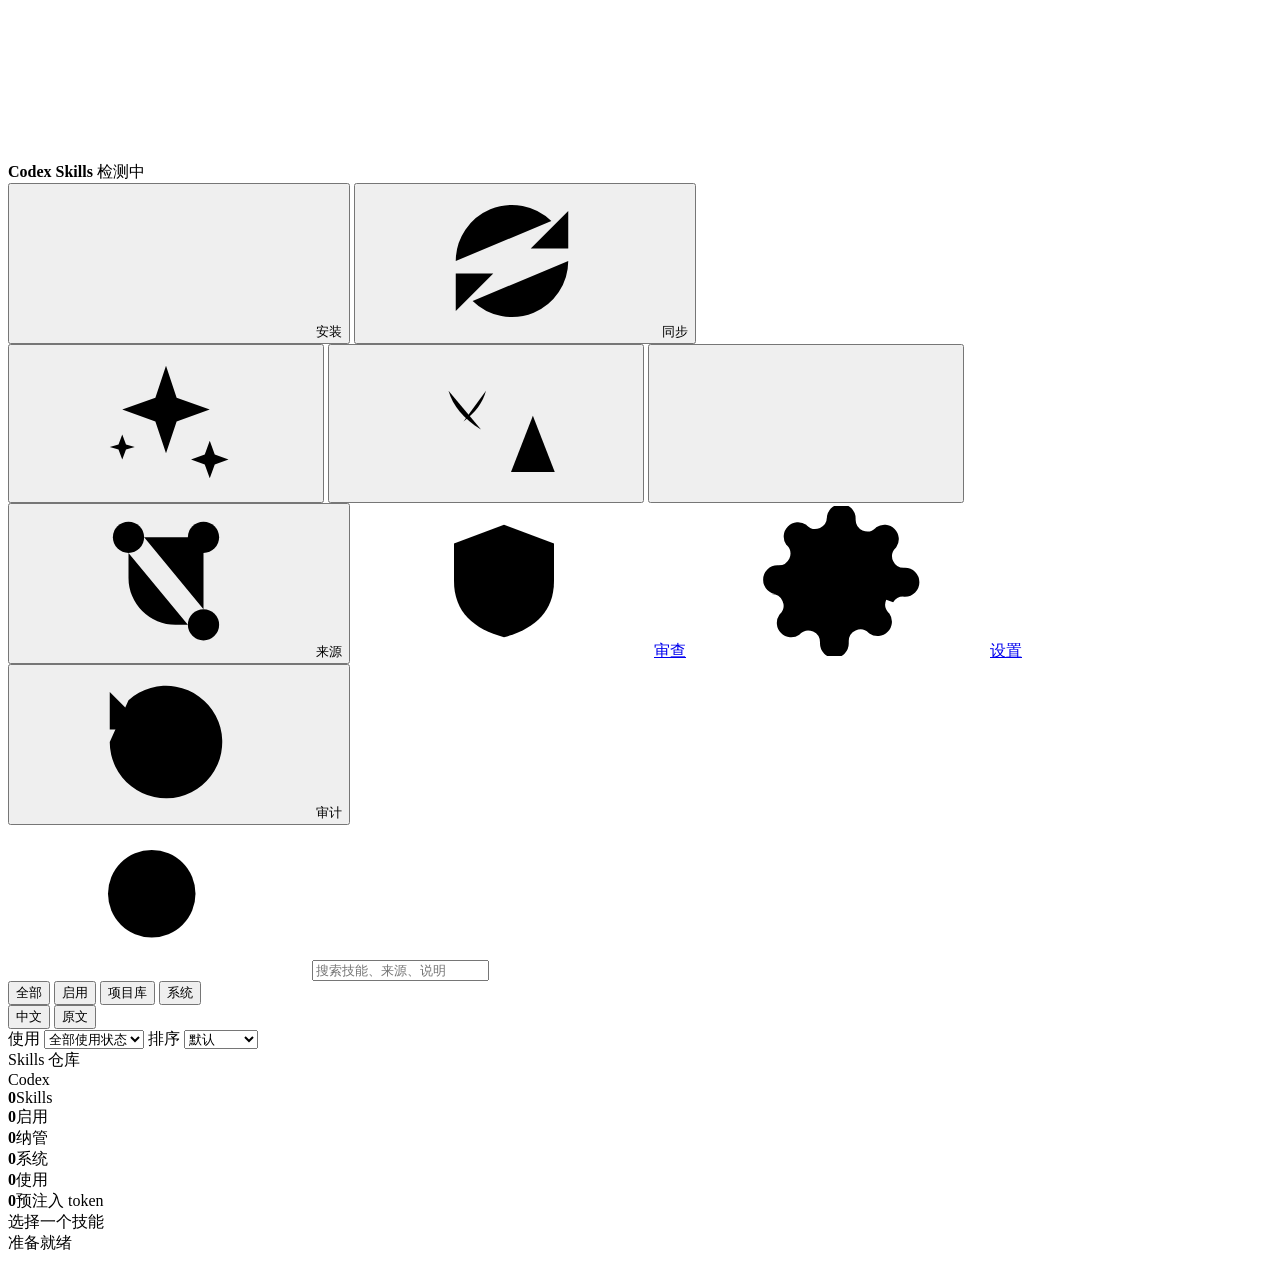
==== public/index.html @ 54abeb96 "feat: 增加 skills token 占用统计" ====
<!doctype html>
<html lang="zh-CN">
  <head>
    <meta charset="utf-8" />
    <meta name="viewport" content="width=device-width, initial-scale=1" />
    <title>Codex Skills Manager</title>
    <link rel="icon" href="/favicon.svg" type="image/svg+xml" />
    <link rel="stylesheet" href="/styles.css" />
  </head>
  <body>
    <svg class="icon-sprite" aria-hidden="true">
      <symbol id="icon-plus" viewBox="0 0 24 24">
        <path d="M12 5v14M5 12h14" />
      </symbol>
      <symbol id="icon-minus" viewBox="0 0 24 24">
        <path d="M5 12h14" />
      </symbol>
      <symbol id="icon-refresh" viewBox="0 0 24 24">
        <path d="M21 12a9 9 0 0 1-15.3 6.4M3 12A9 9 0 0 1 18.3 5.6" />
        <path d="M21 4v6h-6M3 20v-6h6" />
      </symbol>
      <symbol id="icon-history" viewBox="0 0 24 24">
        <path d="M3 12a9 9 0 1 0 3-6.7" />
        <path d="M3 4v6h6M12 7v6l4 2" />
      </symbol>
      <symbol id="icon-git-branch" viewBox="0 0 24 24">
        <circle cx="6" cy="5" r="2.5" />
        <circle cx="18" cy="19" r="2.5" />
        <circle cx="18" cy="5" r="2.5" />
        <path d="M6 7.5v4a7.5 7.5 0 0 0 7.5 7.5H15.5M8.5 5H15.5A2.5 2.5 0 0 1 18 7.5v9" />
      </symbol>
      <symbol id="icon-power" viewBox="0 0 24 24">
        <path d="M12 2v10" />
        <path d="M18.4 6.6a9 9 0 1 1-12.8 0" />
      </symbol>
      <symbol id="icon-slash" viewBox="0 0 24 24">
        <circle cx="12" cy="12" r="9" />
        <path d="M5.7 5.7 18.3 18.3" />
      </symbol>
      <symbol id="icon-search" viewBox="0 0 24 24">
        <circle cx="11" cy="11" r="7" />
        <path d="M16.5 16.5 21 21" />
      </symbol>
      <symbol id="icon-sparkles" viewBox="0 0 24 24">
        <path d="M12 3l1.7 5.1L19 10l-5.3 1.9L12 17l-1.7-5.1L5 10l5.3-1.9L12 3Z" />
        <path d="M19 15l.8 2.2L22 18l-2.2.8L19 21l-.8-2.2L16 18l2.2-.8L19 15Z" />
        <path d="M5 14l.6 1.6L7 16l-1.4.4L5 18l-.6-1.6L3 16l1.4-.4L5 14Z" />
      </symbol>
      <symbol id="icon-shield-alert" viewBox="0 0 24 24">
        <path d="M12 3 20 6v6c0 5-3.2 7.7-8 9-4.8-1.3-8-4-8-9V6l8-3Z" />
        <path d="M12 8v5" />
        <path d="M12 17h.01" />
      </symbol>
      <symbol id="icon-languages" viewBox="0 0 24 24">
        <path d="M5 4h8" />
        <path d="M9 4v3" />
        <path d="M4 7h10" />
        <path d="M6 7c.7 2.4 2.4 4.5 5.2 6.2" />
        <path d="M12 7c-.5 1.9-1.7 3.5-3.6 4.9" />
        <path d="M16 20l3.5-9 3.5 9" />
        <path d="M17.2 17h4.6" />
      </symbol>
      <symbol id="icon-chart" viewBox="0 0 24 24">
        <path d="M4 19V5" />
        <path d="M4 19h16" />
        <path d="M8 16V9" />
        <path d="M12 16V7" />
        <path d="M16 16v-5" />
      </symbol>
      <symbol id="icon-settings" viewBox="0 0 24 24">
        <path d="M12 15.5a3.5 3.5 0 1 0 0-7 3.5 3.5 0 0 0 0 7Z" />
        <path d="M19.4 15a1.9 1.9 0 0 0 .4 2.1l.1.1a2.3 2.3 0 0 1-3.2 3.2l-.1-.1a1.9 1.9 0 0 0-2.1-.4 1.9 1.9 0 0 0-1.1 1.7V22a2.3 2.3 0 0 1-4.6 0v-.2a1.9 1.9 0 0 0-1.1-1.7 1.9 1.9 0 0 0-2.1.4l-.1.1a2.3 2.3 0 0 1-3.2-3.2l.1-.1a1.9 1.9 0 0 0 .4-2.1 1.9 1.9 0 0 0-1.7-1.1H2a2.3 2.3 0 0 1 0-4.6h.2a1.9 1.9 0 0 0 1.7-1.1 1.9 1.9 0 0 0-.4-2.1l-.1-.1A2.3 2.3 0 0 1 6.6 3l.1.1a1.9 1.9 0 0 0 2.1.4A1.9 1.9 0 0 0 9.9 1.8V2a2.3 2.3 0 0 1 4.6 0v.2a1.9 1.9 0 0 0 1.1 1.7 1.9 1.9 0 0 0 2.1-.4l.1-.1A2.3 2.3 0 0 1 21 6.6l-.1.1a1.9 1.9 0 0 0-.4 2.1 1.9 1.9 0 0 0 1.7 1.1h.2a2.3 2.3 0 0 1 0 4.6h-.2a1.9 1.9 0 0 0-1.7.9Z" />
      </symbol>
    </svg>
    <div class="window">
      <header class="titlebar">
        <div class="traffic" aria-hidden="true"><span></span><span></span><span></span></div>
        <div class="title">
          <strong>Codex Skills</strong>
          <span id="codexStatus">检测中</span>
        </div>
        <div class="toolbar">
          <div class="toolbar-group">
            <button class="icon-button icon-button-labeled" id="installToggleButton" title="打开或收起安装面板" aria-label="打开或收起安装面板" aria-expanded="false"><svg><use href="#icon-plus"></use></svg><span>安装</span></button>
            <button class="icon-button icon-button-labeled" id="syncButton" title="同步 .codex/skills 并自动纳管新增技能" aria-label="同步技能"><svg><use href="#icon-refresh"></use></svg><span>同步</span></button>
          </div>
          <div class="toolbar-group">
            <button class="icon-button" id="classifyButton" title="使用本机 Codex 自动分类未分类技能" aria-label="自动分类技能"><svg><use href="#icon-sparkles"></use></svg></button>
            <button class="icon-button" id="localizeButton" title="使用本机 Codex 生成中文名称和中文触发条件" aria-label="生成中文名称和触发条件"><svg><use href="#icon-languages"></use></svg></button>
            <button class="icon-button" id="usageRefreshButton" title="刷新技能使用频率统计" aria-label="刷新技能使用频率统计"><svg><use href="#icon-chart"></use></svg></button>
          </div>
          <div class="toolbar-group">
            <button class="icon-button icon-button-labeled" id="githubSourcesButton" title="查看已安装的 GitHub 来源" aria-label="查看已安装的 GitHub 来源"><svg><use href="#icon-git-branch"></use></svg><span>来源</span></button>
            <a class="icon-button icon-button-labeled" id="reviewPageLink" href="/reviews.html" title="打开技能问题审查页" aria-label="打开技能问题审查页"><svg><use href="#icon-shield-alert"></use></svg><span>审查</span></a>
            <a class="icon-button icon-button-labeled" id="settingsPageLink" href="/settings.html" title="打开设置页" aria-label="打开设置页"><svg><use href="#icon-settings"></use></svg><span>设置</span></a>
            <button class="icon-button icon-button-labeled" id="auditButton" title="查看最近管理操作" aria-label="查看操作记录"><svg><use href="#icon-history"></use></svg><span>审计</span></button>
          </div>
        </div>
      </header>

      <section class="installbar" id="installPanel" hidden>
        <div class="install-section">
          <div class="install-section-head">
            <strong>安装技能</strong>
            <span>粘贴 GitHub tree 地址即可自动识别仓库、分支和技能路径；父目录会批量安装其下所有 skill。</span>
          </div>
          <div class="install-grid">
            <label>
              <span>GitHub tree 地址</span>
              <input id="installSource" placeholder="https://github.com/iOfficeAI/OfficeCLI/tree/main/skills" aria-describedby="installSourceError installExamples" />
              <small id="installSourceError" class="field-error" hidden></small>
            </label>
            <label>
              <span>分类</span>
              <input id="installCategory" placeholder="未分类" list="categoryList" />
            </label>
            <button id="installButton" class="primary-button">安装到项目库</button>
          </div>
          <div class="install-examples" id="installExamples">
            <code>例如：https://github.com/iOfficeAI/OfficeCLI/tree/main/skills</code>
          </div>
        </div>
        <div class="install-section repository-section">
          <div class="install-section-head">
            <strong>Skills 仓库配置</strong>
            <span>保存前会校验目录，拒绝磁盘根、Home、.codex、当前项目和非 skills 仓库。</span>
          </div>
          <div class="repository-grid">
            <label>
              <span>Skills GitHub 仓库</span>
              <input id="repositoryUrl" placeholder="https://github.com/<owner>/<repo>.git" />
            </label>
            <label>
              <span>本地仓库路径</span>
              <input id="repositoryDir" placeholder="D:\tmp\codex-skills-library" />
            </label>
            <button id="repositorySaveButton" class="primary-button">保存仓库</button>
            <button id="repositoryTestButton" class="primary-button secondary-button">测试提交</button>
          </div>
        </div>
        <div class="repository-status" id="repositoryStatus">未读取仓库配置</div>
      </section>

      <main class="shell">
        <aside class="sidebar">
          <div class="search">
            <svg class="search-icon" aria-hidden="true"><use href="#icon-search"></use></svg>
            <input id="searchInput" placeholder="搜索技能、来源、说明" />
          </div>
          <div class="segments" id="filterSegments">
            <button data-filter="all" class="active">全部</button>
            <button data-filter="enabled">启用</button>
            <button data-filter="managed">项目库</button>
            <button data-filter="system">系统</button>
          </div>
          <div class="segments mode-segments" id="displayModeSegments">
            <button data-mode="zh" class="active">中文</button>
            <button data-mode="raw">原文</button>
          </div>
          <div class="list-controls">
            <label>
              <span>使用</span>
              <select id="usageFilter">
                <option value="all">全部使用状态</option>
                <option value="unused-3">3 天未使用</option>
                <option value="unused-7">7 天未使用</option>
                <option value="unused-15">15 天未使用</option>
              </select>
            </label>
            <label>
              <span>排序</span>
              <select id="sortSelect">
                <option value="default">默认</option>
                <option value="name">名称 A-Z</option>
                <option value="category">分类</option>
                <option value="recent">最近使用</option>
                <option value="count">使用次数</option>
              </select>
            </label>
          </div>
          <div class="category-list" id="categoryListView"></div>
          <div class="path-box">
            <div><span>Skills 仓库</span><a id="libraryPath" href="#" target="_blank" rel="noreferrer"></a></div>
            <div><span>Codex</span><code id="codexPath"></code></div>
          </div>
        </aside>

        <section class="list-pane">
          <div class="list-header">
            <div class="metric"><strong id="totalCount">0</strong><span>Skills</span></div>
            <div class="metric"><strong id="enabledCount">0</strong><span>启用</span></div>
            <div class="metric"><strong id="managedCount">0</strong><span>纳管</span></div>
            <div class="metric"><strong id="systemCount">0</strong><span>系统</span></div>
            <div class="metric"><strong id="usedCount">0</strong><span>使用</span></div>
            <div class="metric" id="tokenMetric" title="当前已启用 skills 的索引 token 估算"><strong id="enabledTokenCount">0</strong><span>预注入 token</span></div>
          </div>
          <div class="table" id="skillTable" role="list"></div>
          <div class="empty-state empty-list-state" id="emptyList" hidden>
            <span id="emptyListMessage">没有匹配的技能</span>
            <div class="empty-actions">
              <button class="link-button" id="clearSearchButton" type="button">清除搜索</button>
              <button class="link-button" id="resetFiltersButton" type="button">重置筛选</button>
            </div>
          </div>
        </section>

        <section class="detail-pane">
          <div class="empty" id="emptyDetail">选择一个技能</div>
          <div class="detail" id="detailView" hidden>
            <div class="detail-head">
              <div>
                <h1 id="detailTitle"></h1>
                <p id="detailDescription"></p>
                <button class="link-button" id="descriptionToggle" type="button" aria-expanded="false">显示完整描述</button>
              </div>
              <div class="detail-actions">
                <button class="icon-button" id="enableButton" title="复制到 .codex/skills 并启用" aria-label="启用当前技能"><svg><use href="#icon-power"></use></svg></button>
                <button class="icon-button danger" id="disableButton" title="从 .codex/skills 停用" aria-label="停用当前技能"><svg><use href="#icon-slash"></use></svg></button>
              </div>
            </div>
            <div class="badges" id="detailBadges"></div>

            <div class="tabs">
              <button class="active" data-tab="meta">资料</button>
              <button data-tab="localized">中文</button>
              <button data-tab="history">版本</button>
              <button data-tab="contexts">上下文</button>
              <button data-tab="source">来源</button>
            </div>

            <div class="tab-panel" id="tabMeta">
              <div class="form-grid">
                <label>
                  <span>分类</span>
                  <input id="detailCategory" list="categoryList" />
                </label>
                <label>
                  <span>标签</span>
                  <input id="detailTags" placeholder="逗号分隔" />
                </label>
                <label class="wide">
                  <span>依赖技能</span>
                  <input id="detailDependencies" placeholder="逗号分隔，例如 pdf-to-markdown, documents:documents" />
                </label>
                <label class="wide">
                  <span>评估备注</span>
                  <textarea id="detailNotes" rows="5"></textarea>
                </label>
              </div>
              <button class="primary-button" id="saveButton">保存资料</button>
              <div class="preview-shell" id="previewShell">
                <div class="preview-head">
                  <span>SKILL.md</span>
                  <button class="link-button" id="previewToggle" type="button" aria-expanded="false">展开预览</button>
                </div>
                <article class="preview markdown-preview" id="skillPreview" aria-label="SKILL.md Markdown 预览"></article>
              </div>
            </div>

            <div class="tab-panel" id="tabLocalized" hidden>
              <div class="form-grid">
                <label>
                  <span>中文名称</span>
                  <input id="localizedName" placeholder="例如：PDF 转 Markdown" />
                </label>
                <label>
                  <span>生成状态</span>
                  <input id="localizedMeta" disabled />
                </label>
                <label class="wide">
                  <span>中文触发条件</span>
                  <textarea id="localizedTrigger" rows="5" placeholder="用中文说明什么时候应该使用这个 skill"></textarea>
                </label>
                <label class="wide">
                  <span>生成备注</span>
                  <textarea id="localizedNotes" rows="3"></textarea>
                </label>
              </div>
              <div class="inline-actions">
                <button class="primary-button" id="localizeCurrentButton">生成当前技能中文信息</button>
                <button class="primary-button" id="saveLocalizedButton">保存中文信息</button>
              </div>
            </div>

            <div class="tab-panel" id="tabHistory" hidden>
              <div class="history-toolbar">
                <div>
                  <strong>版本记录</strong>
                  <span id="historySummary">读取 Git 提交记录。</span>
                </div>
                <button id="historyRefreshButton" class="primary-button">刷新版本</button>
              </div>
              <div id="historyPending" class="version-pending" hidden></div>
              <div id="pendingChanges" class="pending-changes" hidden>
                <div class="pending-head">
                  <strong>未提交变更</strong>
                  <span id="pendingSummary"></span>
                </div>
                <div id="pendingFiles" class="pending-files"></div>
                <pre id="pendingDiff" class="diff-view" hidden><code></code></pre>
              </div>
              <div id="historyList" class="history-list"></div>
              <div class="empty-state" id="emptyHistory" hidden>还没有该技能的版本提交记录</div>
            </div>

            <div class="tab-panel" id="tabContexts" hidden>
              <div class="context-toolbar">
                <input id="contextQuery" placeholder="附加关键词" />
                <button id="contextButton" class="primary-button">检索上下文</button>
              </div>
              <div id="contextSummary" class="context-summary">点击“检索上下文”后读取本机 Codex 会话记录。</div>
              <div id="contextResults" class="context-results"></div>
              <div class="empty-state" id="emptyContexts" hidden>没有找到相关会话上下文</div>
            </div>

            <div class="tab-panel" id="tabSource" hidden>
              <dl class="source-list" id="sourceList"></dl>
              <div class="source-toolbar">
                <div>
                  <h2>已安装的 GitHub 来源</h2>
                  <span id="githubSourcesSummary">按仓库展示当前项目库已安装的 skills。</span>
                </div>
                <button id="githubSourcesRefreshButton" class="primary-button">检查远端更新</button>
              </div>
              <ul id="githubSourcesList" class="source-groups" aria-label="GitHub 仓库和已安装技能"></ul>
              <pre id="remoteDiff" class="diff-view" hidden><code></code></pre>
              <h2>依赖关系</h2>
              <div id="dependencyGraph" class="dependency-graph"></div>
            </div>
          </div>
        </section>
      </main>
      <footer class="statusbar">
        <span class="status-left">
          <span class="status-spinner" id="statusSpinner" aria-hidden="true" hidden></span>
          <span id="statusText">准备就绪</span>
        </span>
        <span id="updatedAt"></span>
      </footer>
    </div>

    <datalist id="categoryList"></datalist>
    <script src="/app.js" type="module"></script>
  </body>
</html>
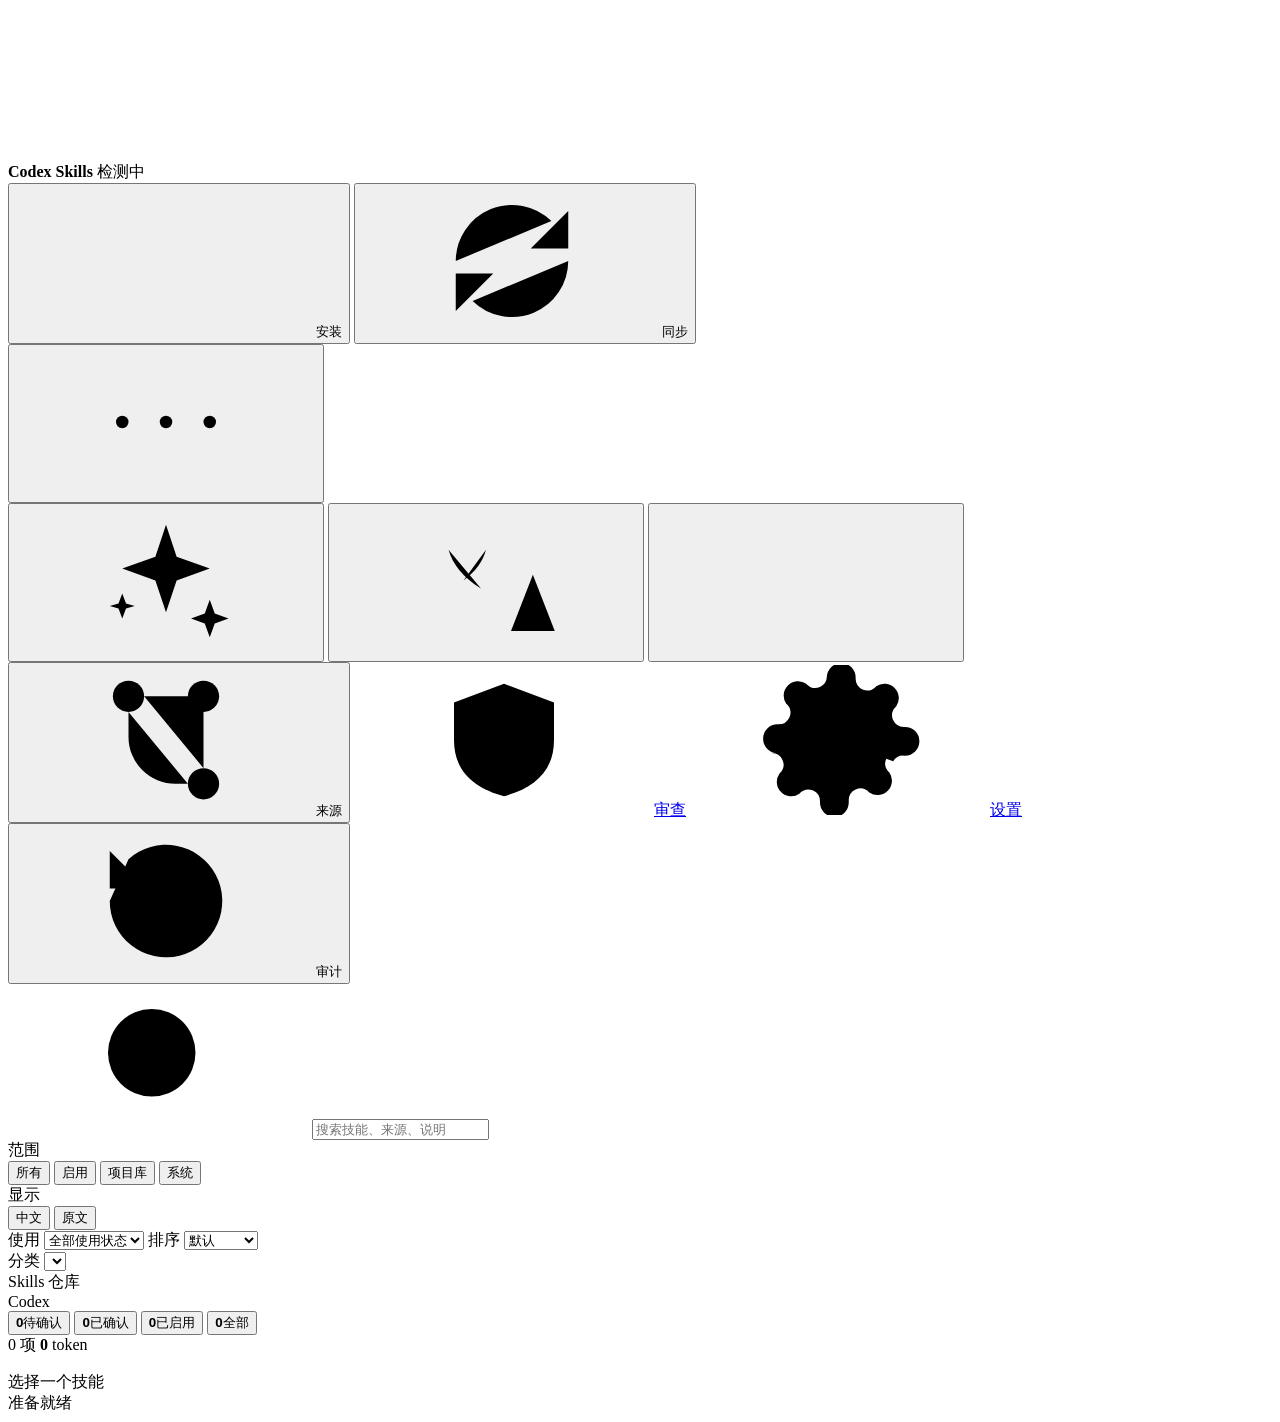
==== commit fd9f3b56: "feat: 增加技能确认状态并重设计工作台" ====
--- a/public/index.html
+++ b/public/index.html
@@ -33,6 +33,14 @@
         <path d="M12 2v10" />
         <path d="M18.4 6.6a9 9 0 1 1-12.8 0" />
       </symbol>
+      <symbol id="icon-check" viewBox="0 0 24 24">
+        <path d="m5 12 4.2 4.2L19 6.5" />
+      </symbol>
+      <symbol id="icon-more" viewBox="0 0 24 24">
+        <circle cx="5" cy="12" r="1" />
+        <circle cx="12" cy="12" r="1" />
+        <circle cx="19" cy="12" r="1" />
+      </symbol>
       <symbol id="icon-slash" viewBox="0 0 24 24">
         <circle cx="12" cy="12" r="9" />
         <path d="M5.7 5.7 18.3 18.3" />
@@ -84,16 +92,19 @@
             <button class="icon-button icon-button-labeled" id="installToggleButton" title="打开或收起安装面板" aria-label="打开或收起安装面板" aria-expanded="false"><svg><use href="#icon-plus"></use></svg><span>安装</span></button>
             <button class="icon-button icon-button-labeled" id="syncButton" title="同步 .codex/skills 并自动纳管新增技能" aria-label="同步技能"><svg><use href="#icon-refresh"></use></svg><span>同步</span></button>
           </div>
-          <div class="toolbar-group">
-            <button class="icon-button" id="classifyButton" title="使用本机 Codex 自动分类未分类技能" aria-label="自动分类技能"><svg><use href="#icon-sparkles"></use></svg></button>
-            <button class="icon-button" id="localizeButton" title="使用本机 Codex 生成中文名称和中文触发条件" aria-label="生成中文名称和触发条件"><svg><use href="#icon-languages"></use></svg></button>
-            <button class="icon-button" id="usageRefreshButton" title="刷新技能使用频率统计" aria-label="刷新技能使用频率统计"><svg><use href="#icon-chart"></use></svg></button>
-          </div>
-          <div class="toolbar-group">
-            <button class="icon-button icon-button-labeled" id="githubSourcesButton" title="查看已安装的 GitHub 来源" aria-label="查看已安装的 GitHub 来源"><svg><use href="#icon-git-branch"></use></svg><span>来源</span></button>
-            <a class="icon-button icon-button-labeled" id="reviewPageLink" href="/reviews.html" title="打开技能问题审查页" aria-label="打开技能问题审查页"><svg><use href="#icon-shield-alert"></use></svg><span>审查</span></a>
-            <a class="icon-button icon-button-labeled" id="settingsPageLink" href="/settings.html" title="打开设置页" aria-label="打开设置页"><svg><use href="#icon-settings"></use></svg><span>设置</span></a>
-            <button class="icon-button icon-button-labeled" id="auditButton" title="查看最近管理操作" aria-label="查看操作记录"><svg><use href="#icon-history"></use></svg><span>审计</span></button>
+          <button class="icon-button mobile-more-button" id="mobileMoreButton" title="打开更多工具" aria-label="打开更多工具" aria-expanded="false" aria-controls="toolbarOverflow"><svg><use href="#icon-more"></use></svg></button>
+          <div class="toolbar-overflow" id="toolbarOverflow">
+            <div class="toolbar-group">
+              <button class="icon-button" id="classifyButton" title="使用本机 Codex 自动分类未分类技能" aria-label="自动分类技能"><svg><use href="#icon-sparkles"></use></svg></button>
+              <button class="icon-button" id="localizeButton" title="使用本机 Codex 生成中文名称和中文触发条件" aria-label="生成中文名称和触发条件"><svg><use href="#icon-languages"></use></svg></button>
+              <button class="icon-button" id="usageRefreshButton" title="刷新技能使用频率统计" aria-label="刷新技能使用频率统计"><svg><use href="#icon-chart"></use></svg></button>
+            </div>
+            <div class="toolbar-group">
+              <button class="icon-button icon-button-labeled" id="githubSourcesButton" title="查看已安装的 GitHub 来源" aria-label="查看已安装的 GitHub 来源"><svg><use href="#icon-git-branch"></use></svg><span>来源</span></button>
+              <a class="icon-button icon-button-labeled" id="reviewPageLink" href="/reviews.html" title="打开技能问题审查页" aria-label="打开技能问题审查页"><svg><use href="#icon-shield-alert"></use></svg><span>审查</span></a>
+              <a class="icon-button icon-button-labeled" id="settingsPageLink" href="/settings.html" title="打开设置页" aria-label="打开设置页"><svg><use href="#icon-settings"></use></svg><span>设置</span></a>
+              <button class="icon-button icon-button-labeled" id="auditButton" title="查看最近管理操作" aria-label="查看操作记录"><svg><use href="#icon-history"></use></svg><span>审计</span></button>
+            </div>
           </div>
         </div>
       </header>
@@ -102,12 +113,12 @@
         <div class="install-section">
           <div class="install-section-head">
             <strong>安装技能</strong>
-            <span>粘贴 GitHub tree 地址即可自动识别仓库、分支和技能路径；父目录会批量安装其下所有 skill。</span>
+            <span>粘贴 GitHub tree 地址或 SKILL.md 文件地址即可自动识别仓库、分支和技能路径；父目录会批量安装其下所有 skill。</span>
           </div>
           <div class="install-grid">
             <label>
-              <span>GitHub tree 地址</span>
-              <input id="installSource" placeholder="https://github.com/iOfficeAI/OfficeCLI/tree/main/skills" aria-describedby="installSourceError installExamples" />
+              <span>GitHub 地址</span>
+              <input id="installSource" placeholder="https://github.com/LiamGvchi/gc-minimal-zine-poster/blob/main/SKILL.md" aria-describedby="installSourceError installExamples" />
               <small id="installSourceError" class="field-error" hidden></small>
             </label>
             <label>
@@ -117,7 +128,7 @@
             <button id="installButton" class="primary-button">安装到项目库</button>
           </div>
           <div class="install-examples" id="installExamples">
-            <code>例如：https://github.com/iOfficeAI/OfficeCLI/tree/main/skills</code>
+            <code>例如：https://github.com/LiamGvchi/gc-minimal-zine-poster/blob/main/SKILL.md</code>
           </div>
         </div>
         <div class="install-section repository-section">
@@ -147,15 +158,21 @@
             <svg class="search-icon" aria-hidden="true"><use href="#icon-search"></use></svg>
             <input id="searchInput" placeholder="搜索技能、来源、说明" />
           </div>
-          <div class="segments" id="filterSegments">
-            <button data-filter="all" class="active">全部</button>
+          <div class="sidebar-filter-group">
+            <span class="filter-label">范围</span>
+            <div class="segments" id="filterSegments">
+            <button data-filter="all" class="active">所有</button>
             <button data-filter="enabled">启用</button>
             <button data-filter="managed">项目库</button>
             <button data-filter="system">系统</button>
-          </div>
-          <div class="segments mode-segments" id="displayModeSegments">
-            <button data-mode="zh" class="active">中文</button>
-            <button data-mode="raw">原文</button>
+            </div>
+          </div>
+          <div class="sidebar-filter-group">
+            <span class="filter-label">显示</span>
+            <div class="segments mode-segments" id="displayModeSegments">
+              <button data-mode="zh" class="active">中文</button>
+              <button data-mode="raw">原文</button>
+            </div>
           </div>
           <div class="list-controls">
             <label>
@@ -178,6 +195,10 @@
               </select>
             </label>
           </div>
+          <label class="compact-category-filter">
+            <span>分类</span>
+            <select id="categorySelect"></select>
+          </label>
           <div class="category-list" id="categoryListView"></div>
           <div class="path-box">
             <div><span>Skills 仓库</span><a id="libraryPath" href="#" target="_blank" rel="noreferrer"></a></div>
@@ -186,15 +207,19 @@
         </aside>
 
         <section class="list-pane">
-          <div class="list-header">
-            <div class="metric"><strong id="totalCount">0</strong><span>Skills</span></div>
-            <div class="metric"><strong id="enabledCount">0</strong><span>启用</span></div>
-            <div class="metric"><strong id="managedCount">0</strong><span>纳管</span></div>
-            <div class="metric"><strong id="systemCount">0</strong><span>系统</span></div>
-            <div class="metric"><strong id="usedCount">0</strong><span>使用</span></div>
-            <div class="metric" id="tokenMetric" title="当前已启用 skills 的索引 token 估算"><strong id="enabledTokenCount">0</strong><span>预注入 token</span></div>
-          </div>
-          <div class="table" id="skillTable" role="list"></div>
+          <div class="queue-header">
+            <div class="queue-tabs" id="queueSegments" role="group" aria-label="技能工作队列">
+              <button data-queue="pending" class="active"><strong id="pendingCount">0</strong><span>待确认</span></button>
+              <button data-queue="confirmed"><strong id="confirmedCount">0</strong><span>已确认</span></button>
+              <button data-queue="enabled"><strong id="enabledCount">0</strong><span>已启用</span></button>
+              <button data-queue="all"><strong id="totalCount">0</strong><span>全部</span></button>
+            </div>
+            <div class="queue-meta">
+              <span id="visibleCount">0 项</span>
+              <span id="tokenMetric" title="当前已启用 skills 的索引 token 估算"><strong id="enabledTokenCount">0</strong> token</span>
+            </div>
+          </div>
+          <ul class="table" id="skillTable"></ul>
           <div class="empty-state empty-list-state" id="emptyList" hidden>
             <span id="emptyListMessage">没有匹配的技能</span>
             <div class="empty-actions">
@@ -208,14 +233,19 @@
           <div class="empty" id="emptyDetail">选择一个技能</div>
           <div class="detail" id="detailView" hidden>
             <div class="detail-head">
+              <button class="mobile-back-button" id="mobileBackButton" type="button">返回技能列表</button>
               <div>
                 <h1 id="detailTitle"></h1>
                 <p id="detailDescription"></p>
                 <button class="link-button" id="descriptionToggle" type="button" aria-expanded="false">显示完整描述</button>
+                <div class="confirmation-meta" id="confirmationMeta"></div>
               </div>
               <div class="detail-actions">
-                <button class="icon-button" id="enableButton" title="复制到 .codex/skills 并启用" aria-label="启用当前技能"><svg><use href="#icon-power"></use></svg></button>
-                <button class="icon-button danger" id="disableButton" title="从 .codex/skills 停用" aria-label="停用当前技能"><svg><use href="#icon-slash"></use></svg></button>
+                <button class="primary-button confirmation-button" id="confirmButton"><svg><use href="#icon-check"></use></svg><span>标记已确认</span></button>
+                <div class="management-actions">
+                  <button class="icon-button" id="enableButton" title="复制到 .codex/skills 并启用" aria-label="启用当前技能"><svg><use href="#icon-power"></use></svg></button>
+                  <button class="icon-button danger" id="disableButton" title="从 .codex/skills 停用" aria-label="停用当前技能"><svg><use href="#icon-slash"></use></svg></button>
+                </div>
               </div>
             </div>
             <div class="badges" id="detailBadges"></div>
@@ -223,6 +253,7 @@
             <div class="tabs">
               <button class="active" data-tab="meta">资料</button>
               <button data-tab="localized">中文</button>
+              <button data-tab="chineseView">中文原文</button>
               <button data-tab="history">版本</button>
               <button data-tab="contexts">上下文</button>
               <button data-tab="source">来源</button>
@@ -279,6 +310,17 @@
               <div class="inline-actions">
                 <button class="primary-button" id="localizeCurrentButton">生成当前技能中文信息</button>
                 <button class="primary-button" id="saveLocalizedButton">保存中文信息</button>
+              </div>
+            </div>
+
+            <div class="tab-panel" id="tabChineseView" hidden>
+              <div class="preview-shell">
+                <div class="preview-head">
+                  <span>中文 SKILL.md 视图</span>
+                  <button class="link-button" id="refreshChineseViewButton" type="button">重新生成</button>
+                </div>
+                <div class="chinese-view-meta" id="chineseViewMeta">切换到此页签后生成或读取中文视图。</div>
+                <article class="preview markdown-preview" id="chineseSkillPreview" aria-label="中文 SKILL.md Markdown 视图"></article>
               </div>
             </div>
 
@@ -331,7 +373,7 @@
         </section>
       </main>
       <footer class="statusbar">
-        <span class="status-left">
+        <span class="status-left" role="status" aria-live="polite">
           <span class="status-spinner" id="statusSpinner" aria-hidden="true" hidden></span>
           <span id="statusText">准备就绪</span>
         </span>
